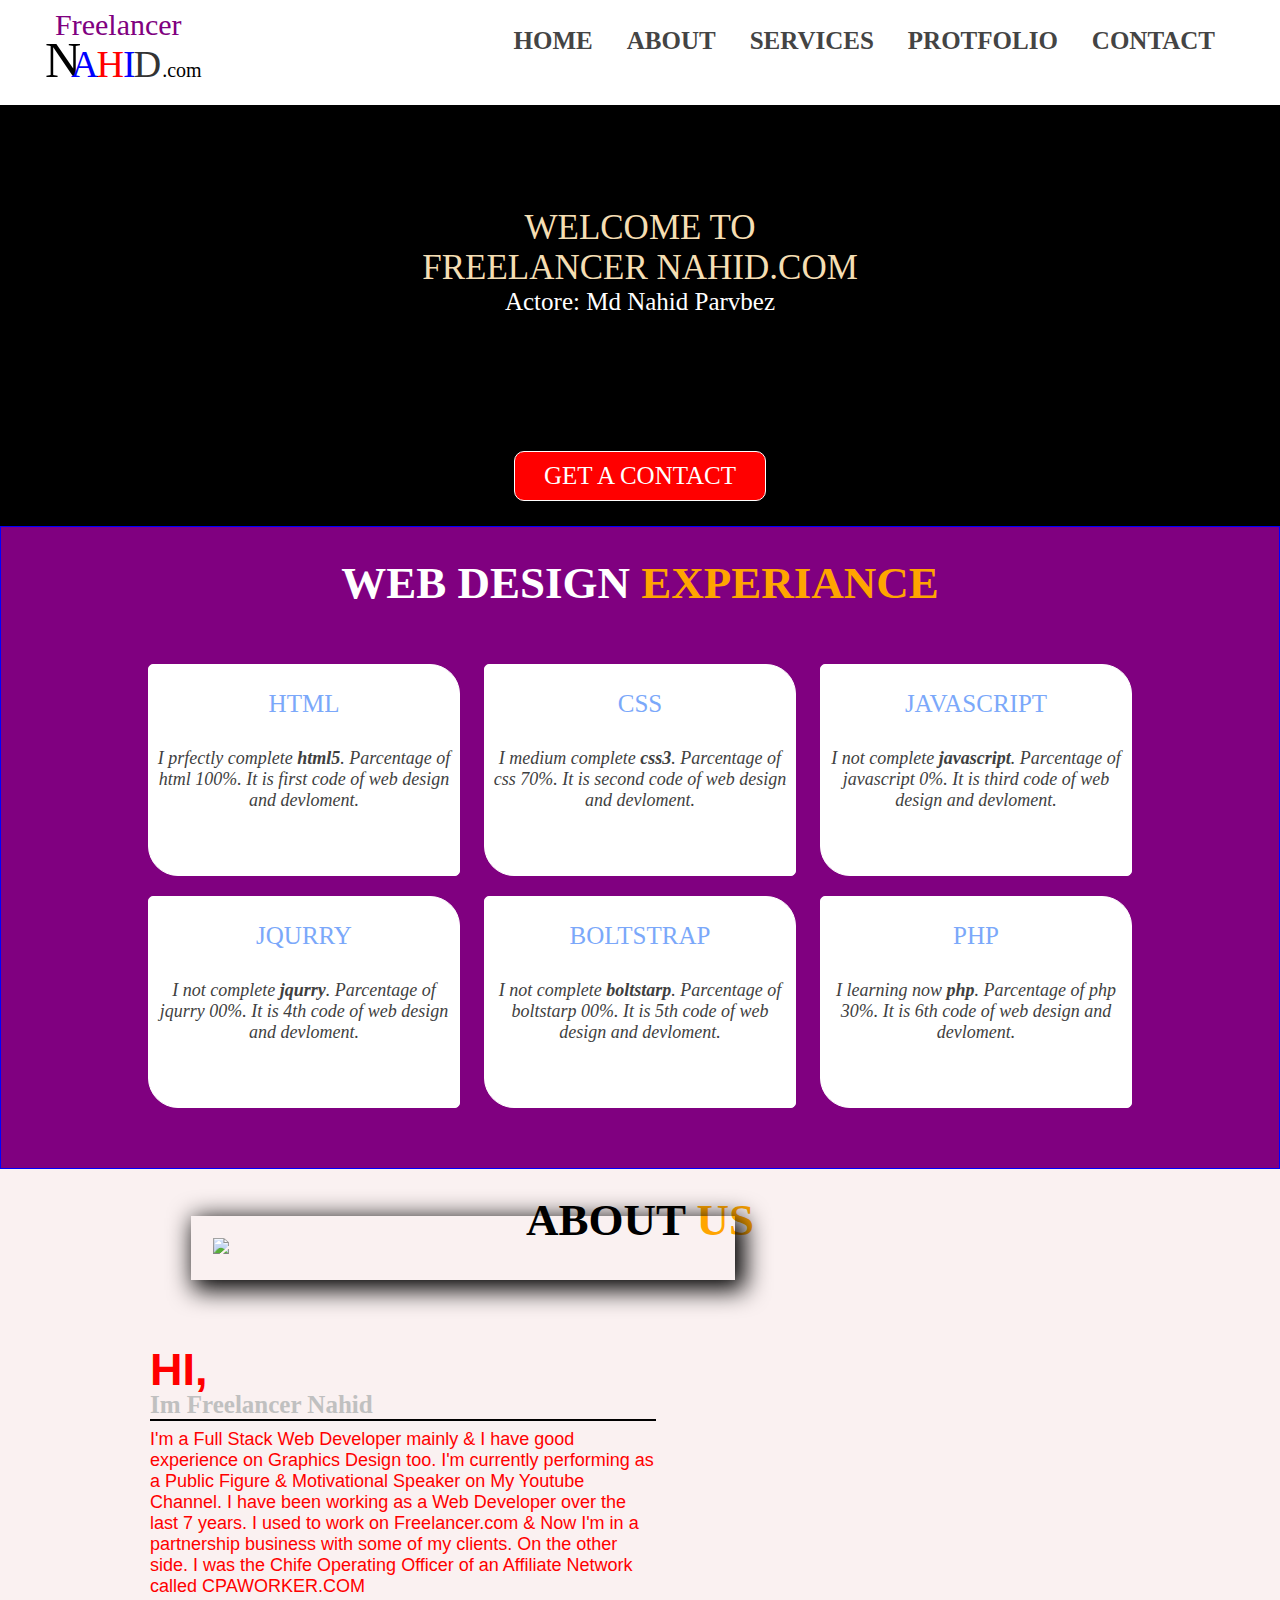
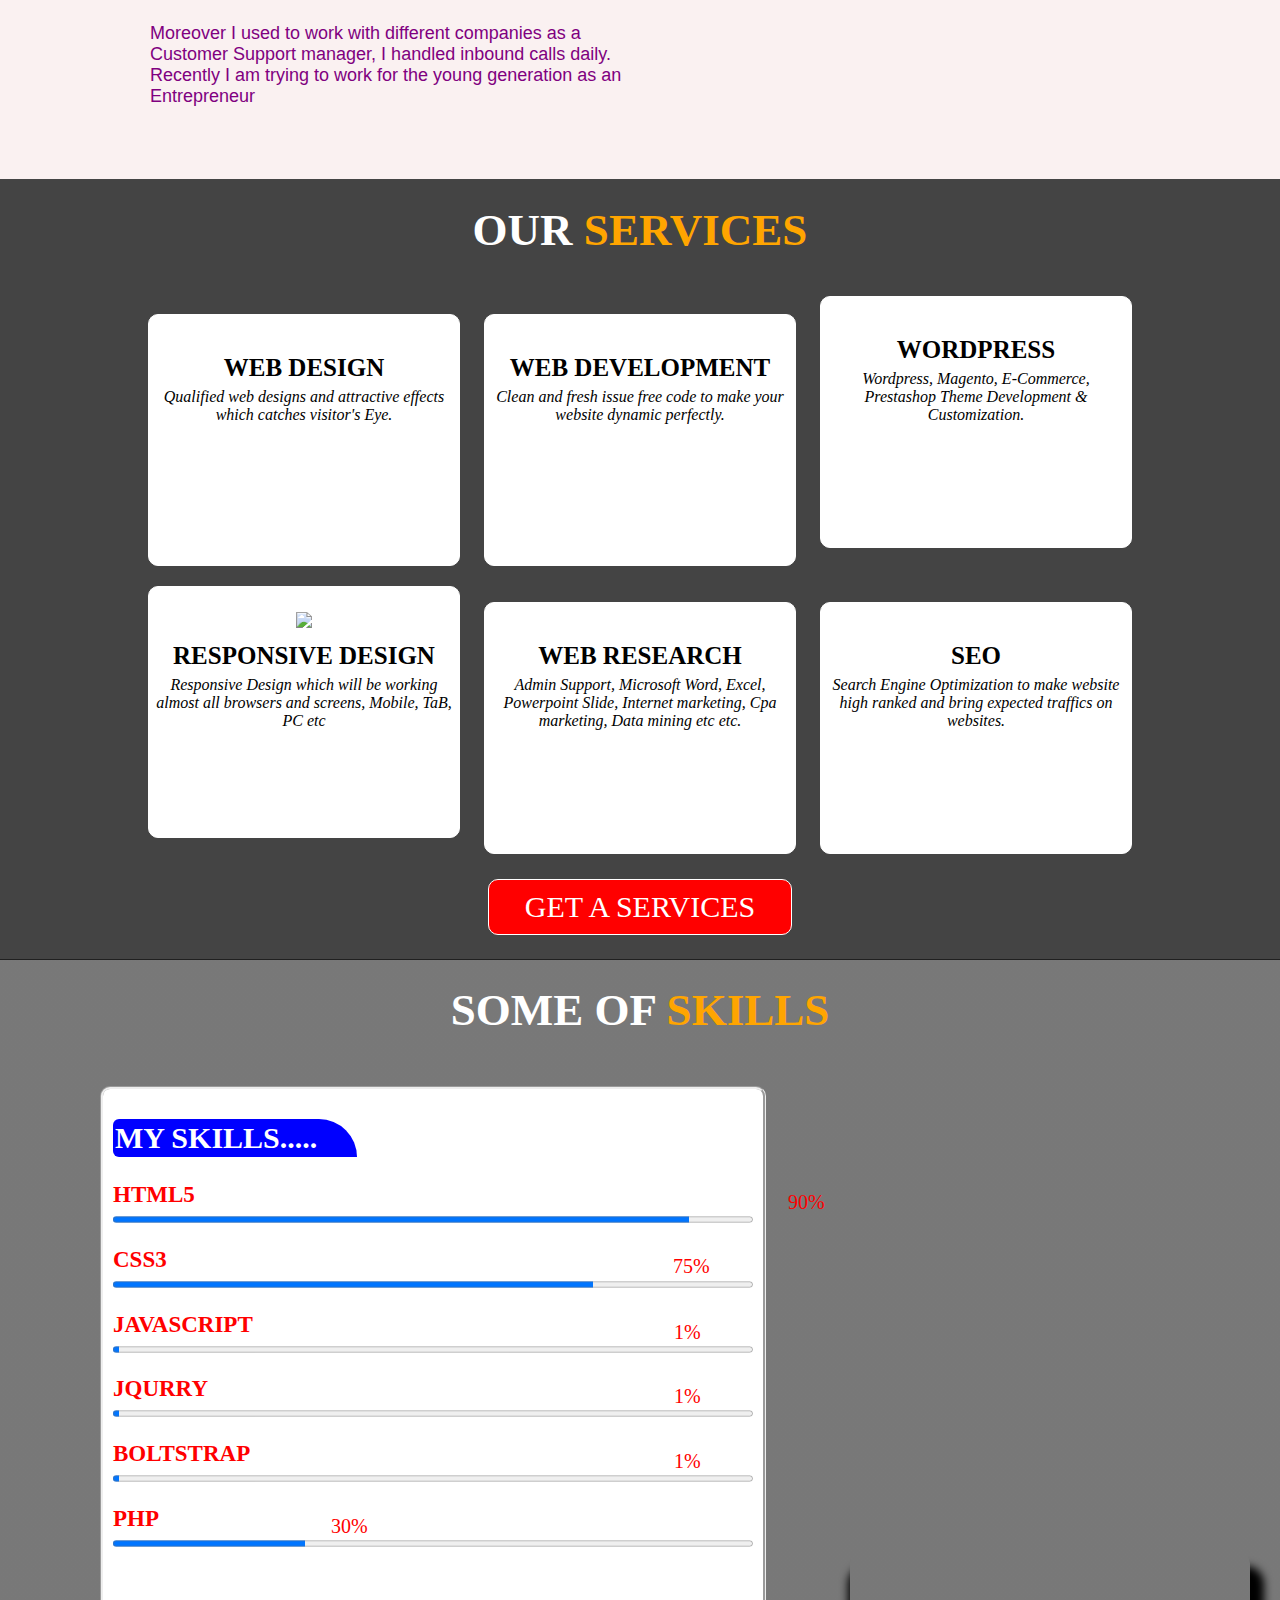
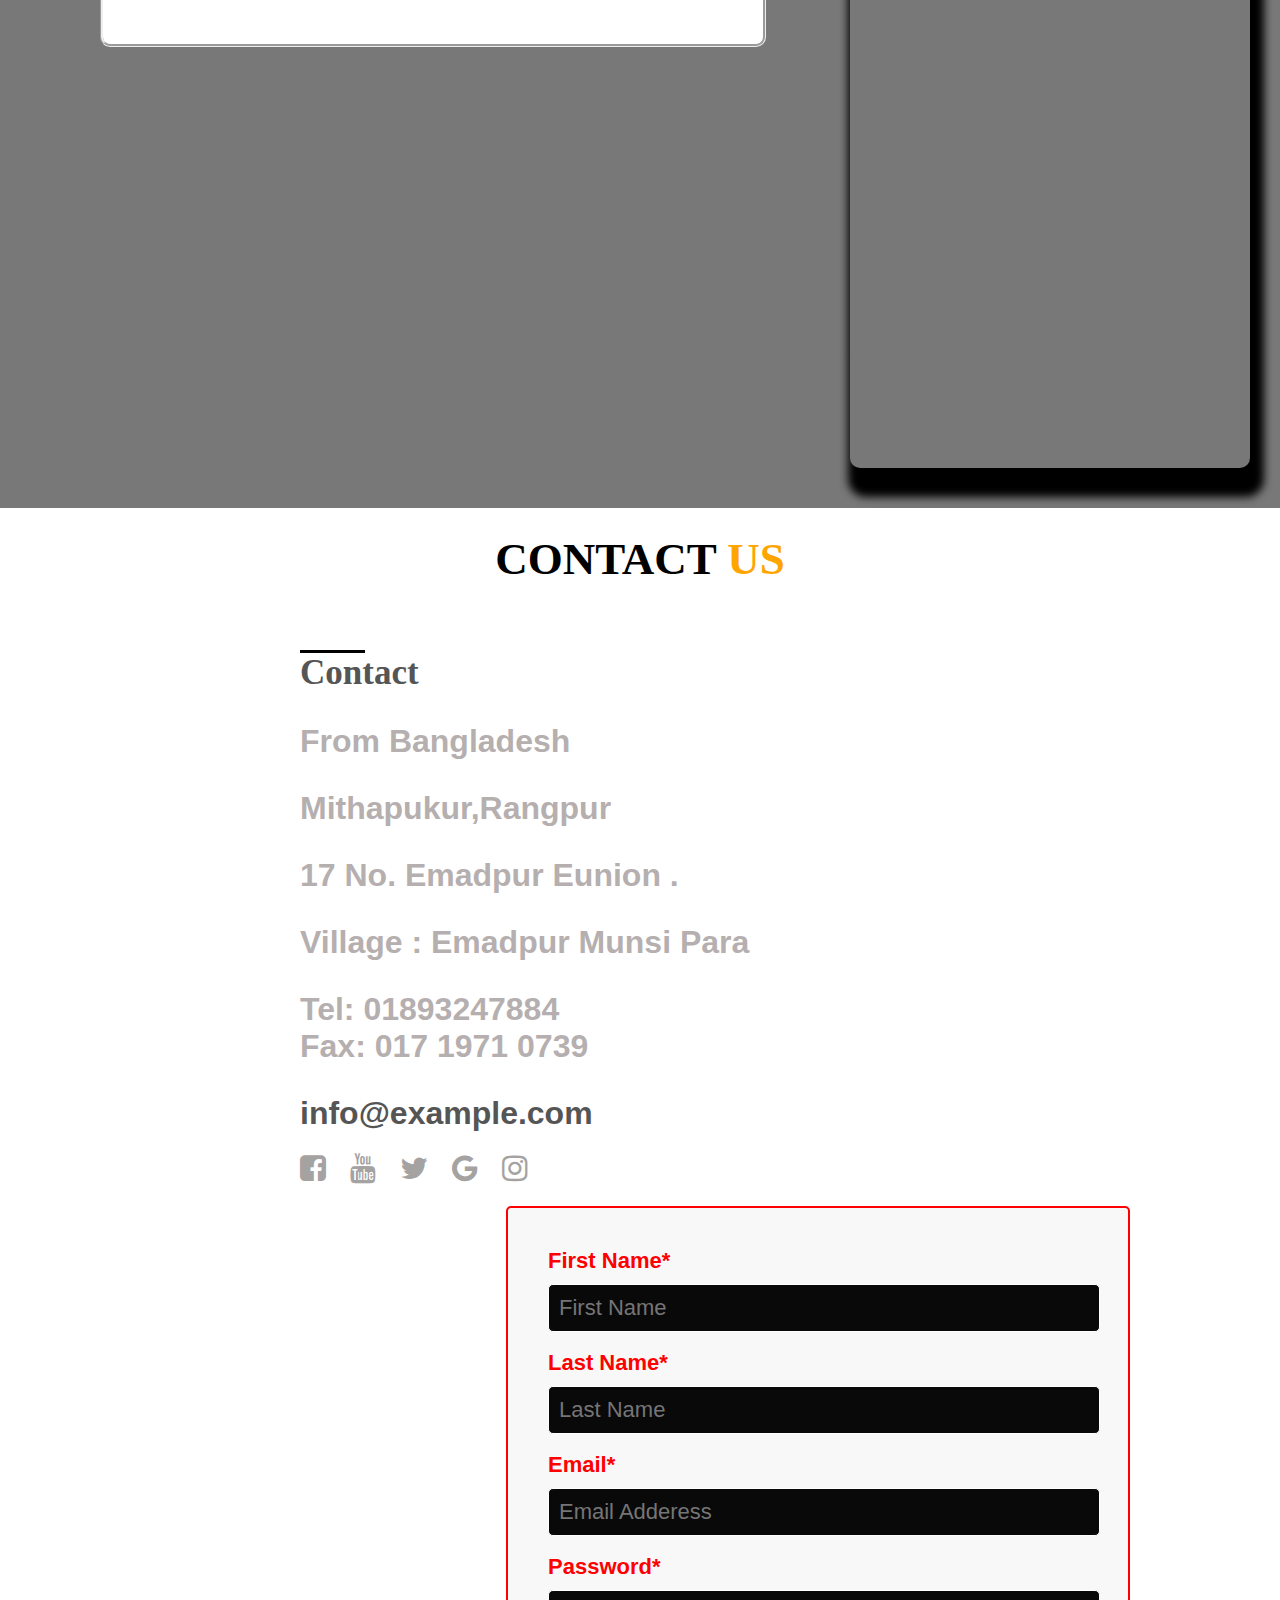
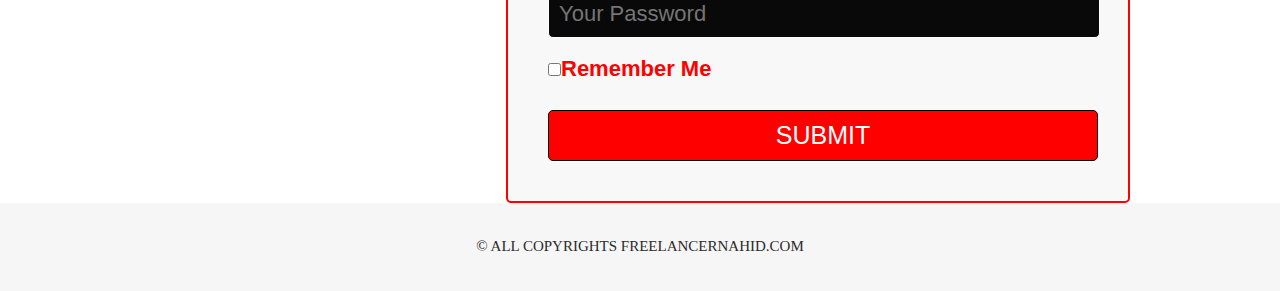
==== index.html @ 9479a81d "Add files via upload" ====
<!DOCTYPE html>
<html lang="en" dir="ltr">
  <head>
    <meta charset="utf-8">
    <title>freelancernahid.com Personal Website</title>
	<link rel="stylesheet" href="https://stackpath.bootstrapcdn.com/font-awesome/4.7.0/css/font-awesome.min.css"></link>
	<link rel="stylesheet" name="text/css" href="style.css"/>
  </head>
  <body>
  
<section class="allcontent">
	<div class="title">Freelancer</div>
		<div id="firstletter">
	     N
		</div>
		<div id="secondletter">
		A
		</div>
		<div class="thirdletter">
		H
		</div>
		<div class="fourthletter">
		I
		</div>
		<div class="fifthletter">
		D
		</div>
		<div class="com">
		.com
		</div>	
		
					<div class="menu_bar"> 
						<strong> 
							<ul>
								<li class="active_home"><a href="freelancernahid.html">HOME</a></li>
								<li><a href="about.html">ABOUT</a></li>
								<li><a href="Services.html">SERVICES</a>
									<div class="Sub_menu"> 
										<ul> 
											<li><a href="#">Web Design</a></li>
											<li><a href="#">Graphics Design</a></li>
											<li><a href="#">Logo Design</a></li>
											<li><a href="#">WordPress Theam</a></li>
											<li><a href="#">SEO</a></li>
										</ul>
									</div>
								</li>
								<li><a href="#">PROTFOLIO</a></li>
								<li><a href="Contact.html">CONTACT</a></li>
							</ul>
						</strong>
					</div>	
</section>
<br /> 
<br /> 
<br /> 
<br /> 

		<section class="mainfirst_block"> 
					<div class="first_block">
							WELCOME TO <br />FREELANCER NAHID.COM
					</div>
						<div class="second_block">
							Actore: Md Nahid Parvbez
						</div>
							<div class="geta_contact">
								<a href="Contact.html">GET A CONTACT</a>
							</div>
		</section>
  
   <section class="allblocksmenu">

    <h1 class="experience_header">WEB DESIGN <span>EXPERIANCE</span></h1>
			
			<div class="main_allblock">
							<div class="blockhtml">
		<p id="first">HTML</p>
	   <p id="second">I prfectly complete <b><i>html5</i></b>.
	   Parcentage of html 100%. 
	   It is first code of web design and devloment.</p>
	  </div>
	   <div class="blockhtml">
		<p id="first">CSS</p>
	   <p id="second">I medium complete <b><i>css3</i></b>.
	   Parcentage of css 70%. 
	   It is second code of web design and devloment.</p>
	  </div>
	   <div class="blockhtml">
		<p id="first">JAVASCRIPT</p>
	   <p id="second">I not complete <b><i>javascript</i></b>.
	   Parcentage of javascript 0%. 
	   It is third code of web design and devloment.</p>
	  </div>
	   <div class="blockhtml">
	  <p id="first">JQURRY</p>
	   <p id="second">I not complete <b><i>jqurry</i></b>.
	   Parcentage of jqurry 00%. 
	   It is 4th code of web design and devloment.</p>
	  </div>
	   <div class="blockhtml">
	  	   <p id="first">BOLTSTRAP</p>

	   <p id="second">I not complete <b><i>boltstarp</i></b>.
	   Parcentage of boltstarp 00%. 
	   It is 5th code of web design and devloment.</p>
	  </div>
	   <div class="blockhtml">
	  	  <p id="first">PHP</p>
	   <p id="second">I learning now <b><i>php</i></b>.
	   Parcentage of php 30%. 
	   It is 6th code of web design and devloment.</p>
	  </div>

			
			
			
			</div>
			
			
	  </section>
	  
	  <section class="all_aboutus">
	  
					<h1 class="about">ABOUT <span>US</span></h1>
	 <div class="image">
	  <img src="Upload/mmm.jpg"  />
	 
	 </div>
	 <div id="freelancer">
	 <h2>HI,</h2>
	 <h3>Im Freelancer Nahid</h3>
	 
	 <br />
	 <p id="firstabout">
	 I'm a Full Stack Web Developer mainly & I have good experience on Graphics Design too. I'm currently performing as a Public Figure & Motivational Speaker on My Youtube Channel. I have been working as a Web Developer over the last 7 years. I used to work on Freelancer.com & Now I'm in a partnership business with some of my clients. On the other side.
	 I was the Chife Operating Officer of an Affiliate Network called CPAWORKER.COM
	 
	 </p>
	 <br />
	 <br />
	 
	 <p class="secondabout">
	 Moreover I used to work with different companies as a Customer Support manager,
 I handled inbound calls daily. 
 Recently I am trying to work for the young generation as an Entrepreneur

	 </p>
	 </div>
	 	  </section>

	 
	 
 
<section class="main_services">

	  <h1 class="servic_header">OUR <span>SERVICES</span></h1>
	  <div class="main_servicebox">
	  
	  <div class="servicbox">
	  <img class="logo1" src="https://www.pngitem.com/pimgs/m/298-2983434_4-phase-website-design-process-circle-hd-png.png" alt="" />
	 <h1 class="servic_name">WEB DESIGN</h1>
	  <p class="servic_info">Qualified web designs and attractive effects which catches visitor's Eye.</p>
	  </div>
	  
	  <div class="servicbox">
	  <img class="logo2" src="https://cdn.imgbin.com/22/2/3/imgbin-web-development-software-developer-web-developer-computer-icons-world-wide-web-XZPLmBwdgGLRVqGhFmtsCFKsn.jpg" alt="" />
	  	 <h1 class="servic_name">WEB DEVELOPMENT</h1>
		<p class="servic_info">Clean and fresh issue free code to make your website dynamic perfectly.</p>
	  </div>
	  
	  <div class="servicbox">
	  <img class="logo3" src="WordPress.png" alt="" />
	  	  	 <h1 class="servic_name">WORDPRESS</h1>
			 <p class="servic_info">Wordpress, Magento, E-Commerce, Prestashop Theme Development & Customization.</p>
	  </div>
	  
	  <div class="servicbox">
	  <img class="logo4" src="https://encrypted-tbn0.gstatic.com/images?q=tbn%3AANd9GcRyVT8CF46hF8CzlIM4kfN_CoR5PkoL4jTy9A&usqp=CAU" />
	  <h1 class="servic_name">RESPONSIVE DESIGN</h1>
	  <p class="servic_info">Responsive Design which will be working almost all browsers and screens, Mobile, TaB, PC etc</p>

	  </div>
	  
	  <div class="servicbox">
	  <img class="logo5" src="https://img.favpng.com/16/23/16/keyword-research-search-engine-optimization-computer-icons-index-term-web-search-engine-png-favpng-4QpPbPw2bGjrDr65MQVwY0Sr0.jpg" alt="" />
	  <h1 class="servic_name">WEB RESEARCH</h1>
	   <p class="servic_info">Admin Support, Microsoft Word, Excel, Powerpoint Slide, Internet marketing, Cpa marketing, Data mining etc etc.</p>
	  </div>
	  
	  <div class="servicbox">
	  <img class="logo6" src="https://icon-library.com/images/seo-icon-png/seo-icon-png-13.jpg" alt="" />
	  <h1 class="servic_name">SEO</h1>
	  <p class="servic_info">Search Engine Optimization to make website high ranked and bring expected traffics on websites.</p>
	  </div>
	</div>
		<div class="geta_services">
		<a href="#">GET A SERVICES</a>
		</div>
		
	  </section>
	  
<section class="main_skills">
	  
	  
	  	  <h1 class="skills_header">SOME OF <span>SKILLS</span></h1>
	<div class="my_skills">
	<h1 id="skills_title">MY SKILLS.....</h1>
	
	<b class="heading1">HTML5</b>
	<br />
	  <progress id="html5" value="90" max="100"> 90% </progress>
	  <br />
	   	<b class="heading1">CSS3</b>
	<br />
	  <progress id="css3" value="75" max="100"> 75% </progress>
	  <br />
	  	<b class="heading1">JAVASCRIPT</b>
	<br />
	  <progress id="javascript" value="1" max="100"> 1% </progress>
	  <br />
	  	<b class="heading1">JQURRY</b>
	<br />
	  <progress id="jqurry" value="1" max="100"> 1% </progress>
	  <br />
	  	<b class="heading1">BOLTSTRAP</b>
	<br />
	  <progress id="boltstarp" value="1" max="100"> 1% </progress>
	  <br />
	  	<b class="heading1">PHP</b>
	<br />
	  <progress id="php" value="30" max="100"> 30% </progress> 
	  
	  
	</div>
	
	<div class="main_image"> 
	
	<img src="image/nnn.jpg" alt="" />
	
	</div>  
</section>
						<section class="main_contacts">
		
				<h1 class="contact_header">CONTACT <span>US</span></h1>
			<div class="main_info">
				<h1 id="contact_tittle">Contact</h1>
					<h1 class="first_info">From Bangladesh</h1>
					<h1 class="second_info">Mithapukur,Rangpur</h1>
					<h1 class="third_info">17 No. Emadpur Eunion .</h1>
					<h1 class="forth_info">Village : Emadpur Munsi Para</h1>
					<h1 class="fifth_info">Tel: 01893247884 <br />Fax: 017 1971 0739</h1>
					<h1 class="last_info">info@example.com</h1>
		<div class="main_icons">
			<div class="contact_icons">
				<a href="https://web.facebook.com/mdnahidhasan.nahid.319"><i class="fa fa-facebook-square" aria-hidden="true"></i></a>
			</div>
				<div class="contact_icons">
					<a href="#"><i class="fa fa-youtube" aria-hidden="true"></i></a>
				</div>
					<div class="contact_icons">
						<a href="#"><i class="fa fa-twitter" aria-hidden="true"></i></a>
					</div>
						<div class="contact_icons">
							<a href="freelancernahid.unaux.com"><i class="fa fa-google" aria-hidden="true"></i></a>
						</div>
							<div class="contact_icons">
								<a href="#"><i class="fa fa-instagram" aria-hidden="true"></i></a>
							</div>
						</div>
					</div>
						
	<div class="main_form">
		<form action="submitform.php" method="POST" />
			<b class="input_name">First Name*</b>
			<input class="text" type="text" name="firstname" placeholder="First Name" />
			<br /> <br />
			<b class="input_name">Last Name*</b>
			<input class="text" type="text" name="lastname" placeholder="Last Name" />
			<br /> <br />
			<b class="input_name">Email*</b>
			<input class="email" type="email" name="email" placeholder="Email Adderess" />
			<br /> <br />
			<b class="input_name">Password*</b>
			<input class="password" type="password" name="password" placeholder="Your Password" />
			<br /> <br />
			<input type="checkbox" /><b class="input_name">Remember Me</b>
			<br /> <br />
			<input class="submit" type="submit" value="SUBMIT" />
	</div>
		
		</section>

	
			<section id="footerarea">
					<footer>
							&copy; ALL COPYRIGHTS FREELANCERNAHID.COM 
					</footer>
			</section>
	
  </body>
  </html>
---- style.css ----
*{
	padding:0px;
	margin:0px;
}
body{
}

/*web design experiance star*/
.blockhtml{
    background:white;
    width: 300px;
    height: 200px;
    padding: 5px;
    border-radius: 5px 30px 5px 30px;
    border:1px solid white;
    overflow: hideen;
    transition: all 1s;
    animation-name: myblock;
    animation-duration: 1s;
    margin: 10px;
    display: inline-block;
}
#first
{
	text-align: center;
	color: #7ba8fa;
	margin-top: 20px;
	font-size: 25px;
	margin-bottom: 30px;
	font-family:arial black;
}
#second{
    text-align: center;
    color: #3f3f3f;
    font-size: 18px;
    font-style: italic;
}
#second:hover{
	color:white;
	transition:all 1s;
}
.main_allblock{
	margin: auto;
	width: 1170px;
	text-align: center;
}
.experience_header{
	text-align:center;
	margin-bottom: 45px;
	margin-top:20px;
	font-size: 45px;
	color:white;
	font-family:arial black;
}
span{
	color:orange;
}
.allblocksmenu{
	background:purple;
	padding:10px;
	padding-bottom:50px;
	border:1px solid blue;
	overflow:hidden;
	display:block;
	height:100%;
}
.blockhtml:hover{
	background:transparent;
	color:white;
	transform:translateY(-10px);
	cursor:pointer;
	
}

@keyframes myblock{
	form{transform:scale(0)}
	to{transform:scale(1)}
}
/*web design experiance end*/

/*welcome freelancer nahid start*/
.mainfirst_block
{
	background:black;
	padding-bottom: 25px;
    margin-top: -84px;
    padding-top: 20px;
}
.first_block{
	text-align:center;
	color:wheat;
    font-size: 35px;
    font-family: arial black;
    margin-top:200px;
}
.second_block{
	text-align:center;
	color:white;
    font-size: 25px;
    font-family: arial black;
}
.geta_contact{
	background:red;
	text-align:center;
	width: 230px;
	padding: 10px;
    margin: auto;
    margin-top: 135px;
	border-radius: 10px;
	border:1px solid white;
	font-family:arial black;
}
.geta_contact a{
	color:white;
	text-decoration:none;
	font-size:25px;
}
.geta_contact a:hover{
	color:black;
	transition:all 1s;
}
/*welcome freelancer nahid end*/

/*nahid.com start*/
*{
	padding:0px;
	margin:0px;
	}
	#firstletter
	{
	font-family: Forte;
	font-size: 50px;
	color: black;
	display:inline-block;
	overflow:hideen;
	margin-left: 45px;
	margin-top:-50px;
	}
	#secondletter
	{
	font-family: Forte;
	font-size: 38px;
	color:blue;
	display:inline-block;
	overflow:hideen;
	margin-left:-14px;
	}
	.thirdletter
	{
	font-family:Forte;
	font-size: 38px;
	color:red;
	display:inline-block;
	overflow:hideen;
	margin-left:-6px;
	}
	.fourthletter
	{
	font-family: Forte;
	font-size: 38px;
	color:blue;
	display:inline-block;
	overflow:hideen;
	margin-left:-5px;
	}
	.fifthletter
	{
	font-family: Forte;
	font-size: 38px;
	color:#333;
	display:inline-block;
	overflow:hideen;
	margin-left:-6px;
	}
	.allcontent
	{
	width: 100%;
	height: 105px;
	background: white;
	display:block;
	position:fixed;
	border-bottom: 2px solid black;
	z-index:99;
	}
	.com
	{
	     display: inline-block;
    margin-left: -3px;
    font-size: 20px;
    font-family: Wide Latin;
	}
	/*nahid.com end*/

/*about us start*/
	.about
	{
		color:black;
		font-size: 45px;
		margin-top:20px;
		text-align:center;
		margin-bottom: -30px;
		font-family:arial black;
	}
span
	{
		color:orange;
		font-size: 45px;
		}
.image
{
	margin-left: 191px;
	width: 500px;
	display:inline-block;
	overflow:hidden;
	padding: 22px;
	box-shadow: 6px 6px 25px 4px black;
	margin-top: 0px;
}

img
{
	max-width:100%;
}
#freelancer
{
	width: 506px;
	height: 396px;
	display:inline-block;
	overflow:hidden;
	margin-left: 150px;
	margin-top: 60px;
}
h2
{
	font-size: 45px;
	color:red;
	font-family: arial;
}
h3
{
	font-size:25px;
	margin-top:-5px;
	font-family: Algerian;
	color:silver;
	border-bottom:2px solid black;
}
.title
{
	font-size: 30px;
	margin-left:55px;
	font-family:Edwardian Script ITC;
	color:purple;
	margin-top: 8px;
}
#firstabout
{
	font-size: 18px;
	margin-top:-10px;
	font-family:arial;
	color:red;
	/* line-height: 28px; */
}
.secondabout
{
	font-size: 18px;
	margin-top:-10px;
	font-family:arial;
	color:purple;
	/*line-height:30px;*/
}
.all_aboutus
{
	background: #faf1f1;
	padding-top: 5px;
	padding-bottom: 35px;
	overflow:hidden;
	display:block;
	height:100%;
	width:100%;
}
/*about us end*/


/*footer section start*/
#footerarea
{
	
background: #f6f6f6;
	
color: #2c2a2a;
	
text-align:center;
	
height: 88px;
	
font-family: arial black;
	
overflow:hidden;
	
display:block;
	
width:100%;
}
footer
{
    padding-top: 35px;
    font-size: 15px;
}
/*footer section end*/

/*menu bar star*/
.menu_bar
{
	display: inline-block;
    float: right;
    margin-right: 50px;
    margin-top:-30px;
}
.menu_bar ul li
{
	list-style:none;
	display:inline-flex;
}
.menu_bar ul li a
{
	text-decoration:none;
	color:#444;
	font-size: 25px;
	padding: 5px;
	margin: 10px;
}
.menu_bar ul li:hover
{
	background:gold;
	border-bottom:2px solid black;
}
.Sub_menu
{
	display:none;
}
.menu_bar ul li:hover .Sub_menu
{
	display:block;
	position:absolute;
	background:white;
	margin-top:93px;
	margin-left:0px;
}
.menu_bar ul li:hover .Sub_menu ul
{
	display:block;
}
.menu_bar ul li:hover .Sub_menu ul li
{
	width:290px;
	height:50px;
	display:block;
	padding:10px;
	border-bottom:1px dotted blue;
	text-align:left;
	font-size:20px;
}
.menu_bar ul li:hover .Sub_menu ul li:last-child
{
	border-bottom:none;
}
/*menu bar end*/

/*our services start*/
.logo1
{
	max-width: 108px;
	margin-top: 20px;
	margin-bottom: 10px;
}
.logo2
{
	max-width: 96px;
	margin-top: 20px;
	margin-bottom: 10px;
}
.logo3
{
	max-width: 80px;
	margin-top: 20px;
	margin-bottom: 10px;
}
.logo4
{
		max-width: 136px;
		margin-top: 20px;
		margin-bottom: 10px;
}
.logo5
{
	max-width:120px;
	    margin-top: 20px;
    margin-bottom: 10px;
}
.logo6
{
	max-width: 91px;
	margin-top: 20px;
	margin-bottom: 10px;
}
.servicbox
{
    width: 300px;
    border: 1px solid #ffffff;
    text-align: center;
    height: 240px;
    padding: 5px;
    display: inline-block;
    margin: 10px;
    background: white;
    border-radius: 10px;
	cursor:pointer;
}
.servic_name
{
	font-family: arial black;
    margin-bottom: 6px;
    font-size: 25px;
}
.servic_info
{
	font-style: italic;
}
.main_servicebox
{
	width: 1170px;
	margin:auto;
	text-align: center;
}
.servic_header
{
	text-align:center;
	margin-bottom:30px;
	padding-top: 25px;
	font-size: 45px;
	color:white;
	font-family:arial black;
}
.main_services
{
	background:#444;
	padding-bottom: 25px;	
	overflow:hidden;
	display:block;
	height:100%;
	width:100%;

	
}
.servicbox:hover
{
	background:transparent;
	color:white;
	transform:scale(1.1);
	transition:all 1s;
}
.geta_services{
	background:red;
	text-align:center;
	width: 282px;
	padding: 10px;
	margin: auto;
	margin-top: 15px;
	border-radius: 10px;
	border:1px solid white;
	font-family:arial black;
}
.geta_services a{
	color:white;
	text-decoration:none;
	font-size: 30px;
}
.geta_services a:hover{
	color:black;
	transition:all 1s;
}
/*our services end*/

/*some of skills start*/
.my_skills
{
    width: 50%;
    height: 515px;
    padding: 10px;
    margin-left: 100px;
    display: inline-block;
    background:white;
    border-style: groove;
    border-radius: 10px;
    padding-bottom: 30px;
    margin-top: 20px;
}
#html5
{
	width: 100%;
	height: 13px;
	position: relative;
	margin-bottom: 20px;
	margin-top: 5px;
}
#html5:before
{
    content: "90%";
    position: absolute;
    left: 675px;
    right: 0px;
    bottom: 12px;
    color: red;
    font-size: 20px;
}
#css3
{
	width: 100%;
	height: 13px;
	position: relative;
	margin-bottom: 20px;
	margin-top: 5px;
}
#css3:before
{
    content: "75%";
    position: absolute;
    left: 560px;
    right: 0px;
    bottom: 13px;
    color: red;
    font-size: 20px;
}
#javascript
{
	width: 100%;
	height: 13px;
	position: relative;
	margin-bottom: 20px;
	margin-top: 5px;
}
#javascript:before
{
    content: "1%";
    position: absolute;
    left: 561px;
    right: 0px;
    bottom: 12px;
    color: red;
    font-size: 20px;
}
#jqurry
{
	width: 100%;
	height: 13px;
	position: relative;
	margin-bottom: 20px;
	margin-top: 5px;
}
#jqurry:before
{
    content: "1%";
    position: absolute;
    left: 561px;
    right: 0px;
    bottom: 12px;
    color: red;
    font-size: 20px;
}
#boltstarp
{
	width: 100%;
	height: 13px;
	position: relative;
	margin-bottom: 20px;
	margin-top: 5px;
}
#boltstarp:before
{
    content: "1%";
    position: absolute;
    left: 561px;
    right: 0px;
    bottom: 12px;
    color: red;
    font-size: 20px;
}
#php
{
	width: 100%;
	height: 13px;
	position: relative;
	margin-bottom: 20px;
	margin-top: 5px;
}
#php:before
{
	content: "30%";
	position: absolute;
	left: 218px;
	right: 0px;
	bottom: 12px;
	color: red;
	font-size: 20px;
}
.heading1
{
	font-size: 23px;
	color: red;
	font-family: arial black;
}
#skills_title
{
	color: white;
	margin-bottom: 25px;
	font-family: arial black;
	font-size: 30px;
	margin-top: 20px;
	background: blue;
	width: 240px;
	padding: 2px;
	border-radius: 10px 63px 0px 10px;
}
.main_skills
{
	background:
    linear-gradient(#00000050,#00000050),
	linear-gradient(#00000050,#00000050),
	url(Upload/nnn.jpg);
    background-repeat: no-repeat;
    background-size: cover;
    padding-bottom: 40px;
	margin-top: -1px;
}
.skills_header
{
	text-align:center;
	margin-bottom:30px;
	padding-top: 25px;
	font-size: 45px;
	color:white;
	font-family:arial black;
}
.main_image
{
    display: inline-block;
    width: 400px;
    height: 515px;
    margin-left: 80px;
    margin-top: 20px;
    box-shadow: 6px 21px 8px 8px black;
    border-radius: 10px;
}
/*some of skills end*/

/*contact us start*/
.main_contacts{
    background: white;
    padding-bottom: 53px;
    height: 730px;
}
.contact_icons{
	background:white;
}
.contact_header{
	text-align:center;
	margin-bottom:30px;
	padding-top: 25px;
	font-size: 45px;
	color:black;
	font-family:arial black;
}
.fa{
	font-size: 30px;
}
.contact{
	font-size:25px;
	font-family:arial black;
}
#contact_tittle{
	font-family:arial black;
	margin-left: 150px;
	border-top: 3px solid black;
	width: 65px;
	font-size: 35px;
	color: #555555;
}
.first_info{
	font-family: arial;
	margin-left: 150px;
	margin-top: 30px;
	color: #b6afaf;
}
.second_info{
	font-family: arial;
	margin-left: 150px;
	margin-top: 30px;
	color: #b6afaf;
}
.third_info{
	font-family: arial;
	margin-left: 150px;
	margin-top: 30px;
	color: #b6afaf;
}
.forth_info{
	font-family: arial;
	margin-left: 150px;
	margin-top: 30px;
	color: #b6afaf;
}
.fifth_info{
	font-family: arial;
	margin-left: 150px;
	margin-top: 30px;
	color: #b6afaf;
}
.last_info{
	font-family: arial;
	margin-left: 150px;
	margin-top: 30px;
	color:#555555;
}
.main_icons{
	margin-left:140px;
	margin-top:20px;
}
.contact_icons a{
	text-decoration:none;
	color: #a5a2a2;
	margin:10px;
	font-size: 30px;
}
.contact_icons{
	display:inline-block;
	font-size: 25px;
}
.main_info{
	display:inline-block;
	margin-top: 35px;
	margin-left: 150px;
}
.text,.email,.password{
	width: 100%;
	padding: 10px;
	margin-top: 10px;
	font-size: 22px;
	border: 1px solid white;
	border-radius: 5px;
	background: #090909;
	color: white;
}
.submit{
	width: 550px;
	padding: 10px;
	margin-top: 10px;
	font-size: 25px;
	border: 1px solid black;
	border-radius: 5px;
	background:red;
	color:white;
	font-family: arial;
	cursor:pointer;
}
.input_name{
	font-size: 22px;
	color: red;
	font-family:arial;
}
.main_form{
	width: 530px;
	background: #f8f8f8;
	overflow: hidden;
	padding: 40px;
	padding-right: 50px;
	border-radius: 5px;
	display: inline-block;
	float: right;
	margin-right: 150px;
	margin-top: 20px;
	border:2px solid red;
}
.submit:hover{
	background:white;
	color:black;
	transition:all 1s;
}
/*contact us end*/
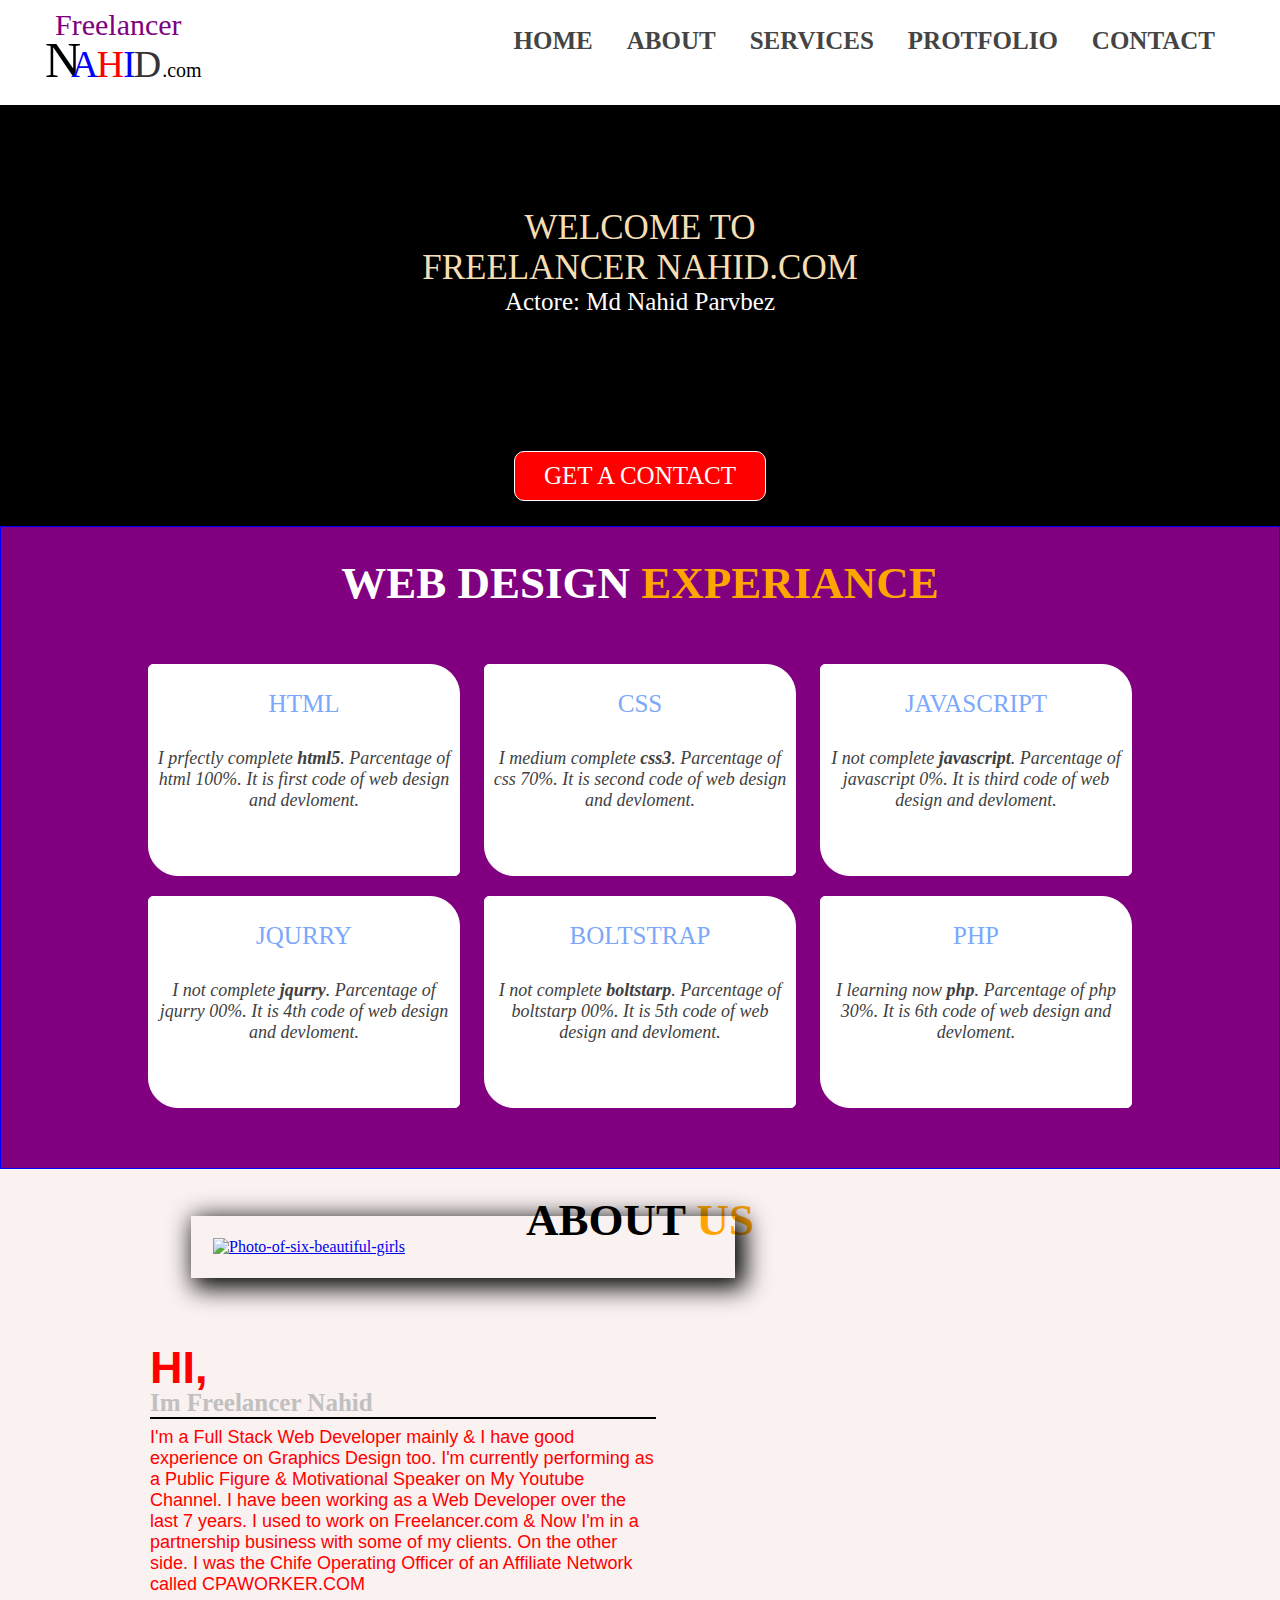
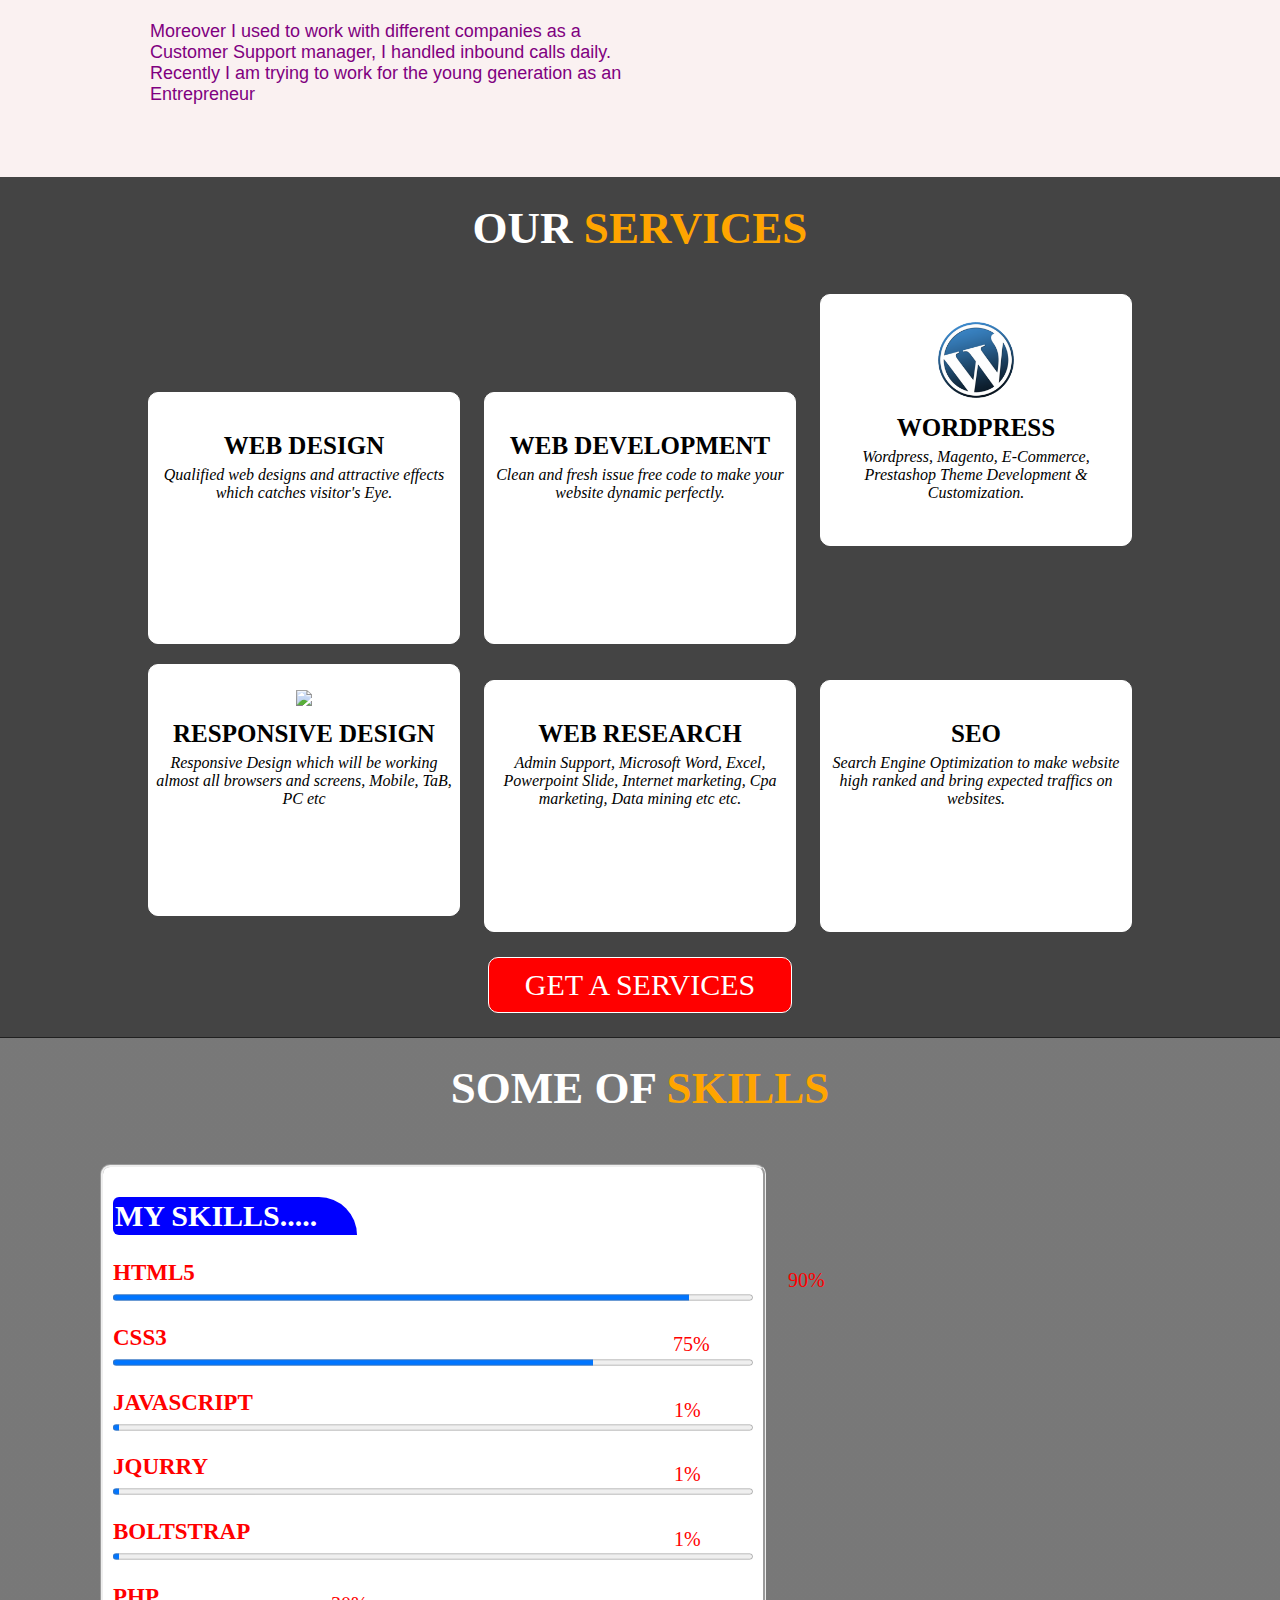
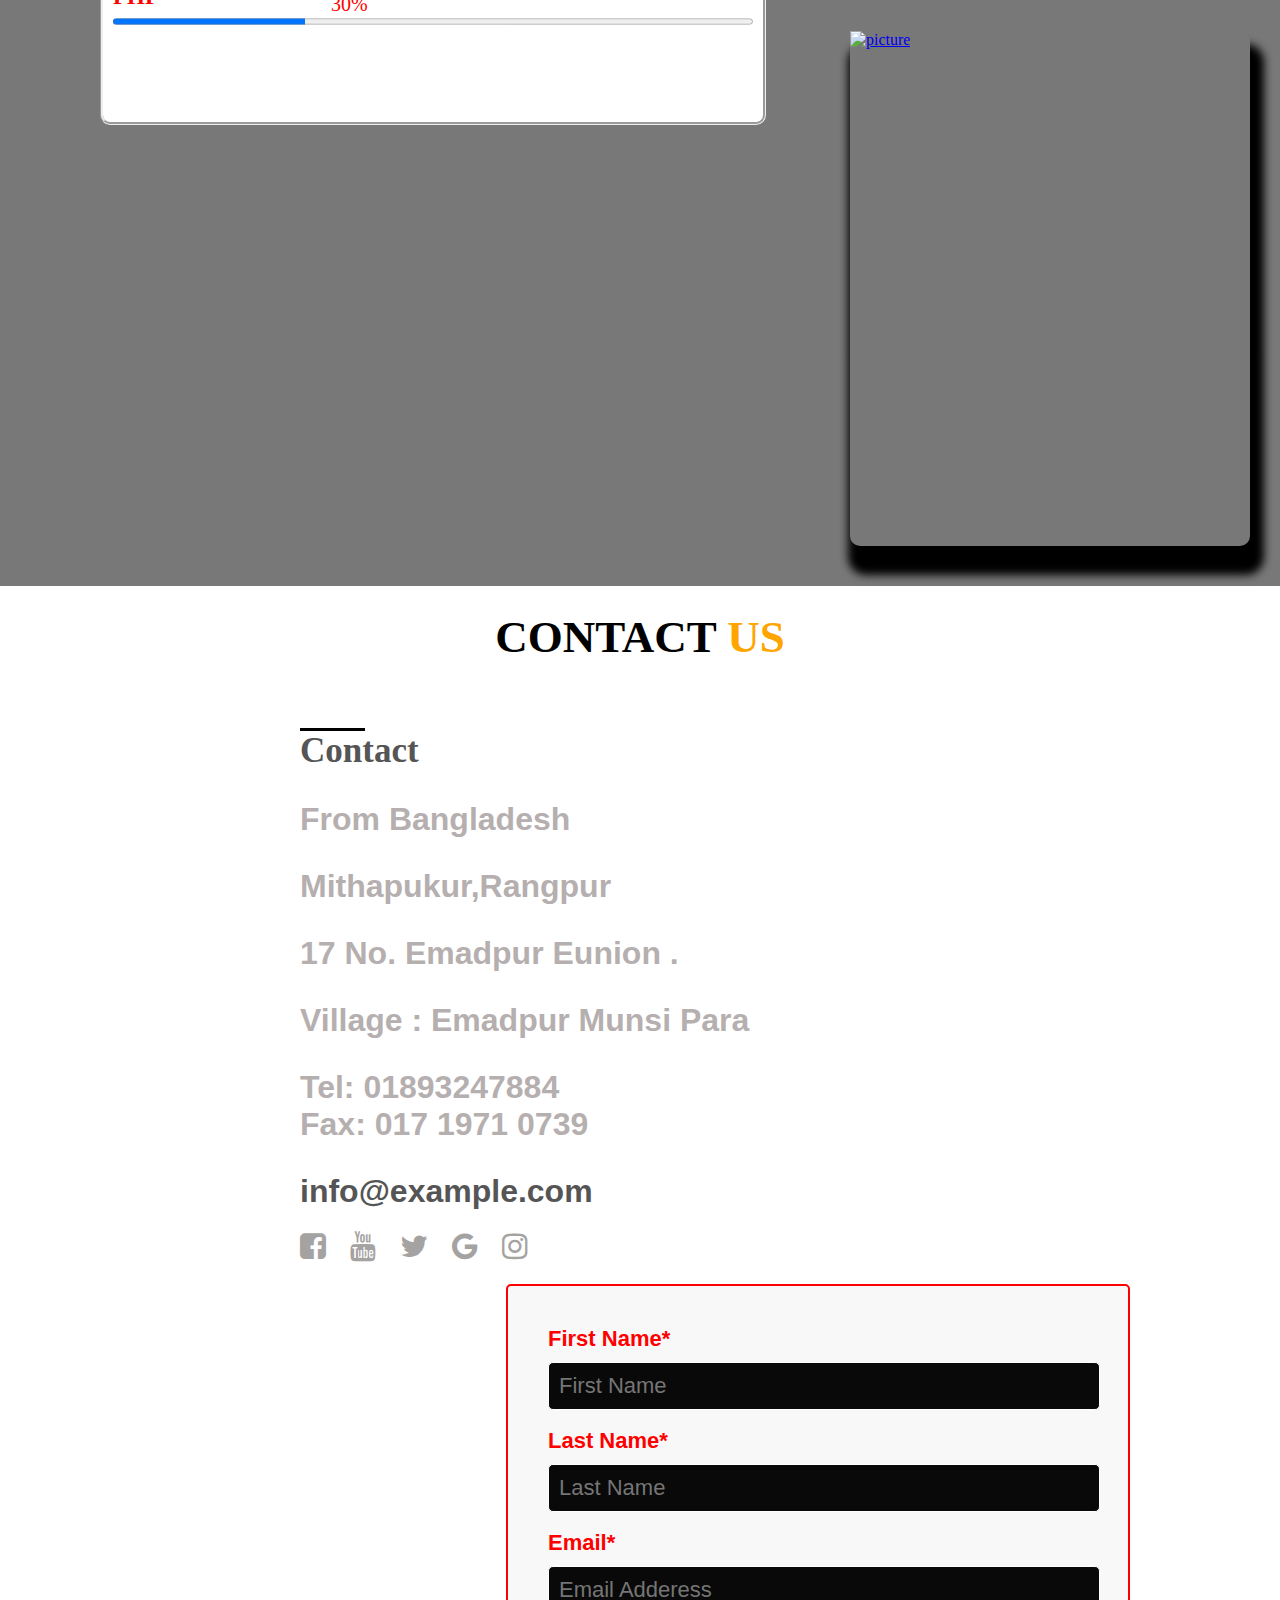
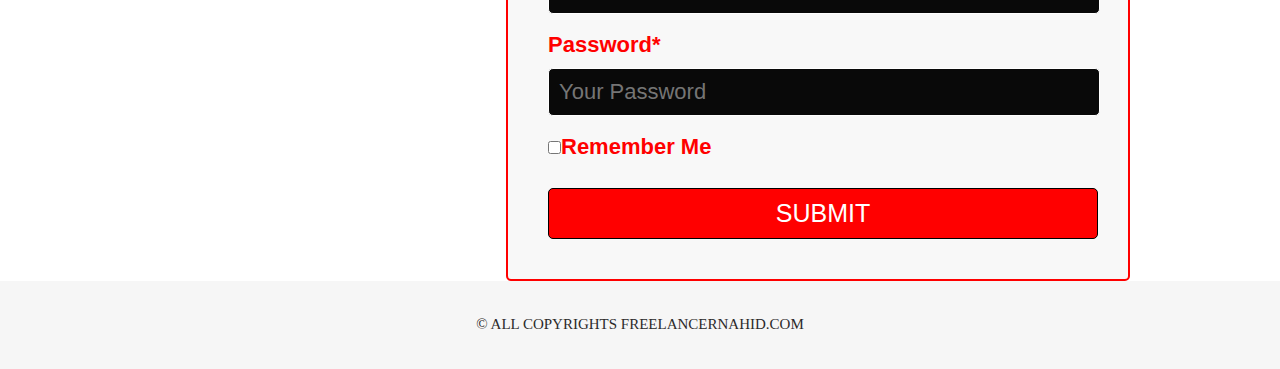
==== commit 926b9229: "Add files via upload" ====
--- a/index.html
+++ b/index.html
@@ -123,7 +123,7 @@
 	  
 					<h1 class="about">ABOUT <span>US</span></h1>
 	 <div class="image">
-	  <img src="Upload/mmm.jpg"  />
+	 <a href="https://ibb.co/VvbdGk8"><img src="https://i.ibb.co/dQXSvHy/Photo-of-six-beautiful-girls.jpg" alt="Photo-of-six-beautiful-girls" border="0"></a>
 	 
 	 </div>
 	 <div id="freelancer">
@@ -235,7 +235,7 @@
 	
 	<div class="main_image"> 
 	
-	<img src="image/nnn.jpg" alt="" />
+	 <a href="https://ibb.co/kgnyJCP"><img src="https://i.ibb.co/XZB4DRG/picture.jpg" alt="picture" border="0"></a>
 	
 	</div>  
 </section>
